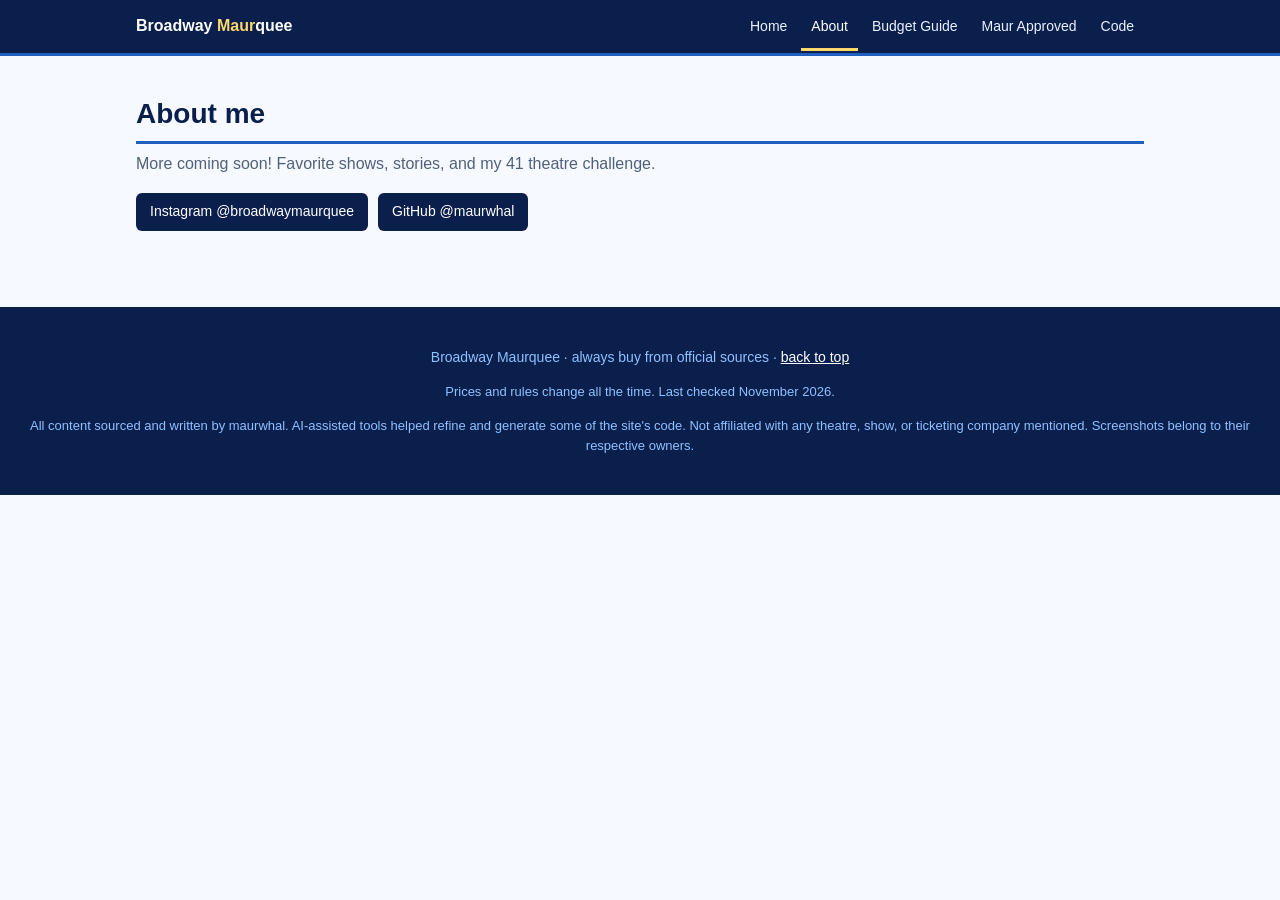
==== about.html @ 45ed2ab8 "New homepage with big sign and intro; split guide, sites, code, about into pages" ====
<!doctype html>
<html lang="en">
<head>
  <meta charset="utf-8">
  <meta name="viewport" content="width=device-width, initial-scale=1">
  <title>About &middot; Broadway Maurquee</title>
  <meta name="description" content="About Maur.">
  <link rel="stylesheet" href="style.css">
</head>
<body id="top">

<nav class="top">
  <div class="wrap">
    <a class="brand" href="index.html">Broadway <span>Maur</span>quee</a>
    <a class="link" href="index.html">Home</a>
    <a class="link active" href="about.html">About</a>
    <a class="link" href="guide.html">Budget Guide</a>
    <a class="link" href="sites.html">Maur Approved</a>
    <a class="link" href="code.html">Code</a>
  </div>
</nav>

<main class="subpage">
<section id="about">
  <h2>About me</h2>
  <p class="lede">More coming soon! Favorite shows, stories, and my 41 theatre challenge.</p>
  <ul class="socials">
    <li><a href="https://www.instagram.com/broadwaymaurquee/">Instagram @broadwaymaurquee</a></li>
    <li><a href="https://github.com/maurwhal">GitHub @maurwhal</a></li>
  </ul>
</section>
</main>

<footer>
  <p>Broadway Maurquee &middot; always buy from official sources &middot; <a href="#top">back to top</a></p>
  <p class="fine">Prices and rules change all the time. Last checked November 2026.</p>
  <p class="fine">All content sourced and written by maurwhal. AI-assisted tools helped refine and generate some of the site's code. Not affiliated with any theatre, show, or ticketing company mentioned. Screenshots belong to their respective owners.</p>
</footer>
</body>
</html>
---- style.css ----
/* Broadway Maurquee — colors live here so they're easy to change */
:root {
  --navy: #0b1f4d;
  --navy-2: #12306e;
  --blue: #1f5fbf;
  --sky: #8fc1ff;
  --ice: #eaf2ff;
  --paper: #f6f9ff;
  --ink: #14213d;
  --muted: #51607a;
  --bulb: #ffd86b;
  --warn: #b3261e;
  --warn-bg: #fdecea;
  --line: #d3e0f5;
}

* { box-sizing: border-box; }
html { scroll-behavior: smooth; scroll-padding-top: 64px; }
body {
  margin: 0;
  font-family: Tahoma, Verdana, Segoe, sans-serif;
  color: var(--ink);
  background: var(--paper);
  line-height: 1.55;
}
a { color: var(--blue); }
a:hover { color: var(--navy); }
img { max-width: 100%; height: auto; display: block; }

/* numbers, prices, times */
.num, table.prices td.price, code {
  font-family: Consolas, "Courier New", monospace;
}

/* ---------- nav ---------- */
nav.top {
  position: sticky; top: 0; z-index: 10;
  background: var(--navy);
  border-bottom: 3px solid var(--blue);
}
nav.top .wrap {
  display: flex; align-items: center; gap: 4px;
  overflow-x: auto; white-space: nowrap;
  padding: 0 16px; max-width: 1040px; margin: 0 auto;
}
nav.top .brand { color: #fff; font-weight: bold; text-decoration: none; margin-right: auto; padding: 14px 8px 14px 0; }
nav.top .brand span { color: var(--bulb); }
nav.top a.link { color: var(--ice); text-decoration: none; padding: 14px 10px; font-size: 14px; }
nav.top a.link:hover { color: #fff; background: var(--navy-2); }

/* ---------- hero / marquee ---------- */
header.hero {
  background: linear-gradient(180deg, var(--navy) 0%, var(--navy-2) 100%);
  color: #fff; text-align: center; padding: 56px 16px 64px;
}
.marquee {
  display: inline-block; padding: 22px 34px; border-radius: 10px;
  background: #081638; border: 3px solid var(--blue);
  box-shadow: 0 0 0 6px #081638, 0 0 28px rgba(143,193,255,.35);
  position: relative;
}
.marquee::before, .marquee::after {
  content: ""; position: absolute; left: 12px; right: 12px; height: 8px;
  background: radial-gradient(circle, var(--bulb) 3px, transparent 4px) 0 0 / 18px 8px repeat-x;
}
.marquee::before { top: 6px; }
.marquee::after { bottom: 6px; }
.marquee h1 { margin: 6px 0 2px; font-size: clamp(28px, 6vw, 52px); letter-spacing: 2px; text-transform: uppercase; }
.marquee h1 .maur { color: var(--bulb); }
.marquee p { margin: 0 0 6px; color: var(--sky); }
header.hero .tag { max-width: 560px; margin: 26px auto 0; color: var(--ice); }

.jump {
  display: grid; grid-template-columns: repeat(auto-fit, minmax(200px, 1fr)); gap: 14px;
  max-width: 1040px; margin: -36px auto 0; padding: 0 16px; position: relative;
}
.jump a {
  background: #fff; border: 1px solid var(--line); border-top: 4px solid var(--blue);
  border-radius: 8px; padding: 16px; text-decoration: none; color: var(--ink);
  box-shadow: 0 4px 14px rgba(11,31,77,.08);
}
.jump a:hover { border-top-color: var(--bulb); }
.jump strong { display: block; color: var(--navy); margin-bottom: 4px; }
.jump span { font-size: 14px; color: var(--muted); }

/* ---------- sections ---------- */
main { max-width: 1040px; margin: 0 auto; padding: 0 16px 60px; }
section { padding-top: 56px; }
h2 {
  color: var(--navy); font-size: 28px; margin: 0 0 6px;
  border-bottom: 3px solid var(--blue); padding-bottom: 6px;
}
h3 { color: var(--navy-2); margin: 34px 0 10px; font-size: 21px; }
h4 { margin: 0 0 6px; color: var(--navy); font-size: 17px; }
.lede { color: var(--muted); margin-top: 8px; }

.toc { display: flex; flex-wrap: wrap; gap: 8px; margin: 16px 0 0; padding: 0; list-style: none; }
.toc a {
  display: inline-block; padding: 6px 12px; border-radius: 999px; font-size: 14px;
  background: var(--ice); color: var(--navy); text-decoration: none; border: 1px solid var(--line);
}
.toc a:hover { background: var(--blue); color: #fff; }

.cards { display: grid; grid-template-columns: repeat(auto-fit, minmax(280px, 1fr)); gap: 14px; }
.card {
  background: #fff; border: 1px solid var(--line); border-radius: 8px; padding: 16px 18px;
}
.card ul { margin: 6px 0 0; padding-left: 20px; }
.card li { margin: 4px 0; }
.card .meta { font-size: 13px; color: var(--muted); margin: -2px 0 8px; }
.pill {
  display: inline-block; font-size: 12px; padding: 2px 8px; border-radius: 999px;
  background: var(--ice); color: var(--navy-2); border: 1px solid var(--line); margin-left: 6px;
  vertical-align: middle; font-weight: normal;
}

/* price cheat sheet */
.table-wrap { overflow-x: auto; background: #fff; border: 1px solid var(--line); border-radius: 8px; }
table.prices { border-collapse: collapse; width: 100%; min-width: 560px; font-size: 15px; }
table.prices th, table.prices td { padding: 10px 14px; text-align: left; border-bottom: 1px solid var(--line); }
table.prices th { background: var(--navy); color: #fff; font-weight: normal; }
table.prices td.price { white-space: nowrap; color: var(--navy-2); font-weight: bold; }
table.prices tr:last-child td { border-bottom: 0; }
.fine { font-size: 13px; color: var(--muted); }

/* screenshots */
details.shot { margin-top: 10px; }
details.shot summary { cursor: pointer; color: var(--blue); font-size: 14px; }
details.shot img { margin-top: 10px; border: 1px solid var(--line); border-radius: 6px; }

/* callouts */
.warn {
  background: var(--warn-bg); border-left: 5px solid var(--warn);
  padding: 14px 18px; border-radius: 6px; margin: 14px 0;
}
.warn h4 { color: var(--warn); }
.tip { background: var(--ice); border-left: 5px solid var(--blue); padding: 14px 18px; border-radius: 6px; margin: 14px 0; }

/* about */
.about { display: grid; grid-template-columns: 120px 1fr; gap: 20px; align-items: start; }
.avatar {
  width: 120px; height: 120px; border-radius: 50%; background: var(--navy);
  display: grid; place-items: center; color: var(--bulb); font-size: 42px; font-weight: bold;
  border: 4px solid var(--blue);
}
.socials { display: flex; flex-wrap: wrap; gap: 10px; margin-top: 12px; padding: 0; list-style: none; }
.socials a {
  display: inline-block; padding: 8px 14px; border-radius: 6px; background: var(--navy);
  color: #fff; text-decoration: none; font-size: 14px;
}
.socials a:hover { background: var(--blue); }

footer { background: var(--navy); color: var(--sky); text-align: center; padding: 26px 16px; font-size: 14px; }
footer a { color: #fff; }

/* ---------- homepage ---------- */
body.home header.hero {
  min-height: 72vh; display: grid; place-items: center; padding: 48px 16px;
}
.marquee.big { padding: 54px 64px; border-width: 4px; }
.marquee.big::before { top: 14px; }
.marquee.big::after { bottom: 14px; }
.marquee.big h1 {
  font-size: clamp(42px, 11vw, 120px); line-height: 1.02; letter-spacing: 4px; margin: 0;
  text-shadow: 0 0 18px rgba(143,193,255,.45);
}
/* bulbs down the sides of the big sign */
.marquee.big { background-image:
  radial-gradient(circle, var(--bulb) 3px, transparent 4px),
  radial-gradient(circle, var(--bulb) 3px, transparent 4px);
  background-size: 8px 18px, 8px 18px;
  background-position: 14px 30px, calc(100% - 14px) 30px;
  background-repeat: repeat-y;
  background-origin: padding-box;
  background-clip: padding-box;
  background-color: #081638;
}

.intro { max-width: 720px; margin: 0 auto; padding-top: 48px; font-size: 17px; }
.tagline {
  font-size: 22px; font-weight: bold; color: var(--navy); text-align: center;
  border-bottom: 3px solid var(--blue); padding-bottom: 18px; margin-bottom: 24px;
}

.bubbles {
  display: grid; grid-template-columns: repeat(auto-fit, minmax(220px, 1fr)); gap: 18px;
  padding-top: 40px;
}
.bubble {
  display: block; text-decoration: none; color: var(--ink); text-align: center;
  background: #fff; border: 2px solid var(--line); border-radius: 28px;
  padding: 28px 20px; box-shadow: 0 6px 18px rgba(11,31,77,.08);
  transition: transform .15s, border-color .15s, box-shadow .15s;
}
.bubble:hover, .bubble:focus-visible {
  transform: translateY(-3px); border-color: var(--blue);
  box-shadow: 0 10px 24px rgba(11,31,77,.16);
}
.bubble strong { display: block; color: var(--navy); font-size: 19px; margin-bottom: 6px; }
.bubble span { font-size: 14px; color: var(--muted); }

.socials.center { justify-content: center; margin-top: 36px; }

/* ---------- inner pages ---------- */
main.subpage section { padding-top: 36px; }
nav.top a.link.active { color: #fff; box-shadow: inset 0 -3px 0 var(--bulb); }
footer .fine { color: var(--sky); }

@media (max-width: 560px) {
  .marquee.big { padding: 40px 30px; }
  .tagline { font-size: 19px; }
  .about { grid-template-columns: 1fr; }
  .avatar { width: 90px; height: 90px; font-size: 32px; }
  .marquee { padding: 20px 18px; }
  h2 { font-size: 24px; }
}
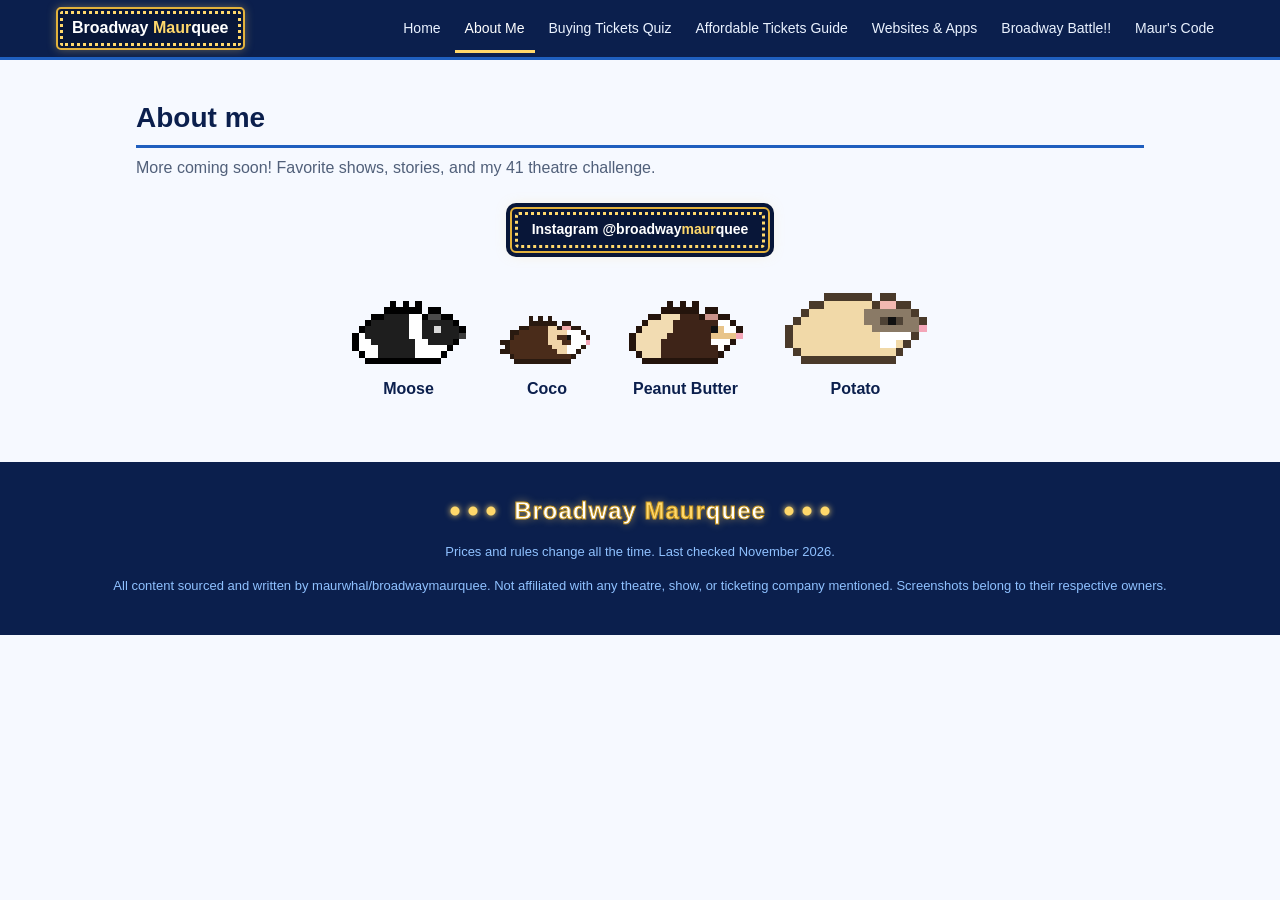
==== commit 3e719f86: "Homepage redesign, ticket quiz, Broadway Battle, and pixel guinea pigs New marquee homepage with int" ====
--- a/about.html
+++ b/about.html
@@ -13,10 +13,12 @@
   <div class="wrap">
     <a class="brand" href="index.html">Broadway <span>Maur</span>quee</a>
     <a class="link" href="index.html">Home</a>
-    <a class="link active" href="about.html">About</a>
-    <a class="link" href="guide.html">Budget Guide</a>
-    <a class="link" href="sites.html">Maur Approved</a>
-    <a class="link" href="code.html">Code</a>
+    <a class="link active" href="about.html">About Me</a>
+    <a class="link" href="quiz.html">Buying Tickets Quiz</a>
+    <a class="link" href="guide.html">Affordable Tickets Guide</a>
+    <a class="link" href="sites.html">Websites &amp; Apps</a>
+    <a class="link" href="battle.html">Broadway Battle!!</a>
+    <a class="link" href="code.html">Maur's Code</a>
   </div>
 </nav>
 
@@ -24,17 +26,133 @@
 <section id="about">
   <h2>About me</h2>
   <p class="lede">More coming soon! Favorite shows, stories, and my 41 theatre challenge.</p>
-  <ul class="socials">
-    <li><a href="https://www.instagram.com/broadwaymaurquee/">Instagram @broadwaymaurquee</a></li>
-    <li><a href="https://github.com/maurwhal">GitHub @maurwhal</a></li>
-  </ul>
+  <p class="center-row">
+    <a class="mini-marquee" href="https://www.instagram.com/broadwaymaurquee/">Instagram @broadway<span class="maur">maur</span>quee</a>
+  </p>
+  <div class="pigs" id="pigs"></div>
 </section>
 </main>
 
 <footer>
-  <p>Broadway Maurquee &middot; always buy from official sources &middot; <a href="#top">back to top</a></p>
+  <p class="footer-sign"><span class="lights" aria-hidden="true"></span><strong>Broadway <span class="maur">Maur</span>quee</strong><span class="lights right" aria-hidden="true"></span></p>
   <p class="fine">Prices and rules change all the time. Last checked November 2026.</p>
-  <p class="fine">All content sourced and written by maurwhal. AI-assisted tools helped refine and generate some of the site's code. Not affiliated with any theatre, show, or ticketing company mentioned. Screenshots belong to their respective owners.</p>
+  <p class="fine">All content sourced and written by maurwhal/broadwaymaurquee. Not affiliated with any theatre, show, or ticketing company mentioned. Screenshots belong to their respective owners.</p>
 </footer>
+<script>
+/* Pixel guinea pigs. Each letter is one pixel:
+   o = outline, a = main fur, b = patch, e = eye, n = nose, f = feet, . = empty */
+const PIG = [
+  "......oooooo.oo...",
+  "....ooaaaaaaoaaoo.",
+  "...oaaaaaaaaaaaaao",
+  "..oaaaaaaaaaaaeaao",
+  ".oaaaaaaaaaaaaaaan",
+  ".oaaaaaaaaaaaaaao.",
+  ".obbbbaaaaaaaaaao.",
+  "..obbbbbaaaaaaao..",
+  "...oooooooooooo...",
+  "....ff......ff...."
+];
+/* Each pig has her own drawing, facing right (letters are explained in each color list) */
+
+/* Moose: black, white band behind the head, white chest and rump */
+const MOOSE = [
+  "......oooooo.oo...",
+  "....ookkkkwwoggoo.",
+  "...okkkkkkwwkkkkko",
+  "..okkkkkkkwwkkekko",
+  ".owkkkkkkkwwkkkkkn",
+  ".owwkkkkkkkwwkkko.",
+  ".owwwkkkkkkwwwwwo.",
+  "..owwkkkkkkwwwwo..",
+  "...oooooooooooo...",
+  "....ff......ff...."
+];
+
+/* Coco: dark brown back, blonde shoulders, dark patch around the eye, white nose stripe */
+const COCO = [
+  "......oooooo.oo...",
+  "....ooddddyyokkoo.",
+  "...oddddddyyyywwwo",
+  "..odddddddyyddewwo",
+  ".oddddddddyyyddwwn",
+  ".odddddddddyyywwo.",
+  ".oddddddddddyywwo.",
+  "..oddddddddddddo..",
+  "...oooooooooooo...",
+  "....ff......ff...."
+];
+
+/* Peanut Butter: cream back half, chocolate front and head, white blaze, blonde cheeks */
+const PEANUT_BUTTER = [
+  "......oooooo.oo...",
+  "....oocccdddokkoo.",
+  "...occccdddddddwwo",
+  "..occcccddddddeywo",
+  ".occcccdddddddyyyn",
+  ".occccddddddddwwo.",
+  ".occccdddddddddwo.",
+  "..occcdddddddddo..",
+  "...oooooooooooo...",
+  "....ff......ff...."
+];
+
+/* Potato: blonde body, gray-brown head, dark around the eye, white chin */
+const POTATO = [
+  "......oooooo.oo...",
+  "....ooyyyyyyokkoo.",
+  "...oyyyyyyyggggggo",
+  "..oyyyyyyyyggdedgo",
+  ".oyyyyyyyyyygggggn",
+  ".oyyyyyyyyyyywwwo.",
+  ".oyyyyyyyyyyywwyo.",
+  "..oyyyyyyyyyyyyo..",
+  "...oooooooooooo...",
+  "....ff......ff...."
+];
+
+/* extra row on top of each pig for hair: a little mohawk, lots of spikes, or smooth */
+const MOHAWK = ".......o.o.o......";
+const SPIKY  = "......o.o.o.......";
+const SMOOTH = "..................";
+
+/* Coco gets spiky sides too */
+COCO[2] = "..oo" + COCO[2].slice(4);
+COCO[4] = "oo" + COCO[4].slice(2);
+COCO[6] = "oo" + COCO[6].slice(2);
+
+/* make the snout longer: stretches the face 2 pixels toward the nose */
+function longerFace(rows) {
+  return rows.map((row, y) => {
+    const fur = row[16], fur2 = row[15];
+    if (y === 3 || y === 4) return row.slice(0, 17) + fur + row[17] + ".";
+    if (y === 5) return row.slice(0, 16) + fur2 + row.slice(16) + ".";
+    return row + "..";
+  });
+}
+[MOOSE, COCO, PEANUT_BUTTER, POTATO].forEach(p => p.splice(0, p.length, ...longerFace(p)));
+/* left to right. size = width in pixels (Moose and Peanut Butter are the normal size) */
+const PIGS = [
+  { name: "Moose", rows: [MOHAWK, ...MOOSE], size: 126,
+    colors: { k: "#1e1e1e", w: "#ffffff", g: "#4a4a4a", o: "#000000", e: "#d8d8d8", n: "#3a3a3a", t: "#f4a6b8" } },
+  { name: "Coco", rows: [SPIKY, ...COCO], size: 95,
+    colors: { d: "#4a2c1a", y: "#f0d4a8", w: "#ffffff", k: "#f2a9a9", o: "#2a1a10", e: "#111111", l: "#b07a52", t: "#f4a6b8" } },
+  { name: "Peanut Butter", rows: [MOHAWK, ...PEANUT_BUTTER], size: 126,
+    colors: { c: "#f2dcb2", d: "#3e2418", y: "#e8c48a", w: "#ffffff", k: "#c9928a", o: "#24140c", e: "#111111", f: "#8a5a4a" } },
+  { name: "Potato", rows: [SMOOTH, ...POTATO], size: 158,
+    colors: { y: "#f1d9a8", g: "#8a7a66", d: "#4f4336", w: "#ffffff", k: "#f2b8b0", o: "#4a3a2a", e: "#111111", p: "#f8ead0" } }
+];
+const box = document.getElementById("pigs");
+for (const pig of PIGS) {
+  const colors = { n: "#f4a6b8", f: "#f4a6b8", ...pig.colors };
+  let rects = "";
+  /* the last row is the feet; it's left off so the pigs have no feet */
+  pig.rows.slice(0, -1).forEach((row, y) => [...row].forEach((ch, x) => {
+    if (colors[ch]) rects += `<rect x="${x}" y="${y}" width="1" height="1" fill="${colors[ch]}"/>`;
+  }));
+  box.insertAdjacentHTML("beforeend",
+    `<figure><svg viewBox="0 0 20 10" style="width:${pig.size}px" shape-rendering="crispEdges" aria-hidden="true">${rects}</svg><figcaption>${pig.name}</figcaption></figure>`);
+}
+</script>
 </body>
 </html>
--- a/style.css
+++ b/style.css
@@ -41,9 +41,24 @@
 nav.top .wrap {
   display: flex; align-items: center; gap: 4px;
   overflow-x: auto; white-space: nowrap;
-  padding: 0 16px; max-width: 1040px; margin: 0 auto;
-}
-nav.top .brand { color: #fff; font-weight: bold; text-decoration: none; margin-right: auto; padding: 14px 8px 14px 0; }
+  padding: 0 16px; max-width: 1200px; margin: 0 auto;
+  scrollbar-width: none;
+}
+nav.top .wrap::-webkit-scrollbar { display: none; }
+/* menu logo: a tiny version of the flashing marquee sign */
+nav.top .brand {
+  position: relative; flex-shrink: 0;
+  color: #fff; font-weight: bold; text-decoration: none;
+  margin: 7px auto 7px 0; padding: 7px 14px; border-radius: 5px;
+  background: #081638; border: 2px solid #e3b23c;
+  box-shadow: 0 0 10px rgba(255,216,107,.35);
+}
+nav.top .brand::before {
+  content: ""; position: absolute; inset: 2px; border-radius: 3px;
+  border: 3px dotted var(--bulb); pointer-events: none;
+  animation: bulbs .7s steps(1) infinite;
+}
+@media (prefers-reduced-motion: reduce) { nav.top .brand::before { animation: none; } }
 nav.top .brand span { color: var(--bulb); }
 nav.top a.link { color: var(--ice); text-decoration: none; padding: 14px 10px; font-size: 14px; }
 nav.top a.link:hover { color: #fff; background: var(--navy-2); }
@@ -55,8 +70,8 @@
 }
 .marquee {
   display: inline-block; padding: 22px 34px; border-radius: 10px;
-  background: #081638; border: 3px solid var(--blue);
-  box-shadow: 0 0 0 6px #081638, 0 0 28px rgba(143,193,255,.35);
+  background: #081638; border: 3px solid #e3b23c;
+  box-shadow: 0 0 0 6px #081638, 0 0 28px rgba(255,216,107,.35);
   position: relative;
 }
 .marquee::before, .marquee::after {
@@ -155,56 +170,225 @@
 
 /* ---------- homepage ---------- */
 body.home header.hero {
-  min-height: 72vh; display: grid; place-items: center; padding: 48px 16px;
-}
-.marquee.big { padding: 54px 64px; border-width: 4px; }
-.marquee.big::before { top: 14px; }
-.marquee.big::after { bottom: 14px; }
+  display: grid; place-items: center; padding: 24px 16px 28px;
+}
+.marquee.big { padding: 28px 48px; border-width: 4px; }
+/* one even ring of bulbs inside the sign (replaces the separate top/bottom/side rows) */
+.marquee.big::before {
+  inset: 10px; height: auto; background: none;
+  border: 7px dotted var(--bulb); border-radius: 6px;
+  filter: drop-shadow(0 0 3px rgba(255,216,107,.8));
+  animation: bulbs .7s steps(1) infinite;
+}
+.marquee.big::after { display: none; }
+.marquee.big h1 { animation: signglow 1.4s ease-in-out infinite; }
+@keyframes bulbs {
+  50% { border-color: #fff6c9; filter: drop-shadow(0 0 7px #ffd86b) drop-shadow(0 0 2px #fff); }
+}
+@keyframes signglow {
+  50% { text-shadow: 0 0 10px rgba(255,255,255,.7), 0 0 26px rgba(143,193,255,.8); }
+}
+@media (prefers-reduced-motion: reduce) {
+  .marquee.big::before, .marquee.big h1 { animation: none; }
+}
 .marquee.big h1 {
-  font-size: clamp(42px, 11vw, 120px); line-height: 1.02; letter-spacing: 4px; margin: 0;
+  font-size: clamp(38px, 6vw, 64px); line-height: 1.02; letter-spacing: 3px; margin: 0;
   text-shadow: 0 0 18px rgba(143,193,255,.45);
 }
-/* bulbs down the sides of the big sign */
-.marquee.big { background-image:
-  radial-gradient(circle, var(--bulb) 3px, transparent 4px),
-  radial-gradient(circle, var(--bulb) 3px, transparent 4px);
-  background-size: 8px 18px, 8px 18px;
-  background-position: 14px 30px, calc(100% - 14px) 30px;
-  background-repeat: repeat-y;
-  background-origin: padding-box;
-  background-clip: padding-box;
-  background-color: #081638;
-}
-
-.intro { max-width: 720px; margin: 0 auto; padding-top: 48px; font-size: 17px; }
+
+.intro { max-width: 860px; margin: 0 auto; padding-top: 20px; font-size: 16px; }
+.intro p { margin: 0 0 10px; }
 .tagline {
-  font-size: 22px; font-weight: bold; color: var(--navy); text-align: center;
-  border-bottom: 3px solid var(--blue); padding-bottom: 18px; margin-bottom: 24px;
-}
-
+  font-size: 21px; font-weight: bold; color: var(--navy); text-align: center;
+  border-bottom: 3px solid var(--blue); padding-bottom: 14px; margin-bottom: 16px !important;
+}
+
+/* six round "marquee light" bubbles: yellow dotted bulbs on a navy ring */
 .bubbles {
-  display: grid; grid-template-columns: repeat(auto-fit, minmax(220px, 1fr)); gap: 18px;
-  padding-top: 40px;
+  display: grid; grid-template-columns: repeat(3, 160px); justify-content: center;
+  gap: 18px 56px; padding-top: 18px;
 }
 .bubble {
-  display: block; text-decoration: none; color: var(--ink); text-align: center;
-  background: #fff; border: 2px solid var(--line); border-radius: 28px;
-  padding: 28px 20px; box-shadow: 0 6px 18px rgba(11,31,77,.08);
-  transition: transform .15s, border-color .15s, box-shadow .15s;
+  width: 160px; height: 160px; border-radius: 50%;
+  display: flex; flex-direction: column; align-items: center; justify-content: center;
+  padding: 16px; text-align: center; text-decoration: none;
+  border: 6px dotted var(--bulb);
+  /* light yellow center, with a navy band between it and the bulbs */
+  background: radial-gradient(circle closest-side, #fff4cc calc(100% - 7px), var(--navy) calc(100% - 6px)) padding-box, var(--navy) border-box;
+  box-shadow: 0 0 0 4px var(--navy), 0 6px 18px rgba(11,31,77,.18);
+  transition: transform .15s, box-shadow .15s;
 }
 .bubble:hover, .bubble:focus-visible {
-  transform: translateY(-3px); border-color: var(--blue);
-  box-shadow: 0 10px 24px rgba(11,31,77,.16);
-}
-.bubble strong { display: block; color: var(--navy); font-size: 19px; margin-bottom: 6px; }
-.bubble span { font-size: 14px; color: var(--muted); }
-
-.socials.center { justify-content: center; margin-top: 36px; }
+  transform: translateY(-4px) scale(1.03);
+  box-shadow: 0 0 0 4px var(--navy), 0 0 22px rgba(255,216,107,.65);
+}
+
+/* ---------- Broadway Battle ---------- */
+.battle-table td { vertical-align: middle; }
+.battle-table input[type=checkbox], .check-grid input { width: 18px; height: 18px; flex-shrink: 0; accent-color: var(--blue); }
+.check-grid {
+  display: grid; grid-template-columns: repeat(auto-fill, minmax(190px, 1fr)); gap: 6px 14px;
+  background: #fff; border: 1px solid var(--line); border-radius: 8px; padding: 14px 16px;
+}
+.check-grid label { display: flex; align-items: center; gap: 8px; cursor: pointer; }
+.tony-grid { grid-template-columns: repeat(auto-fill, minmax(260px, 1fr)); }
+.tony-grid .num { color: var(--muted); font-size: 13px; }
+.perf-table { min-width: 760px; font-size: 14px; }
+.perf-table td { vertical-align: top; }
+.perf-table .perf { display: flex; gap: 8px; align-items: flex-start; cursor: pointer; }
+.perf-table .perf input { width: 18px; height: 18px; flex-shrink: 0; margin-top: 2px; accent-color: var(--blue); }
+/* Maur's picks: tiny grid that opens a big table */
+.maur-thumb {
+  display: flex; align-items: center; gap: 10px; margin-top: 8px; padding: 6px 8px;
+  background: #081638; border: 1px solid #e3b23c; border-radius: 6px; cursor: pointer; font: inherit;
+}
+.maur-thumb .fine { color: var(--sky); }
+.mini-grid { display: grid; grid-template-columns: repeat(4, 9px); gap: 2px; }
+.mini-grid i { width: 9px; height: 9px; background: #2a3c6b; border-radius: 2px; }
+.mini-grid i.on { background: var(--bulb); box-shadow: 0 0 4px var(--bulb); }
+.picks-dialog {
+  width: min(960px, calc(100vw - 32px)); border: 3px solid #e3b23c; border-radius: 12px;
+  padding: 20px; background: var(--paper);
+}
+.picks-dialog::backdrop { background: rgba(8,22,56,.7); }
+.picks-dialog h3 { margin-top: 0; }
+.close-x { float: right; font-size: 28px; line-height: 1; background: none; border: 0; cursor: pointer; color: var(--navy); }
+.maur-picks td.on, .maur-picks div.on { background: #fff4cc; font-weight: bold; }
+.maur-picks div { padding: 4px 8px; border-radius: 4px; }
+.mini-grid.wide { grid-template-columns: repeat(7, 9px); }
+.year-count { grid-template-columns: repeat(auto-fit, minmax(90px, 1fr)); }
+.choice.picked { border-color: var(--bulb); background: #fff4cc; }
+.scoreboard { display: flex; flex-wrap: wrap; gap: 12px; margin: 14px 0 6px; }
+.scoreboard > div { flex: 1 1 200px; padding: 12px 16px; border-radius: 8px; font-size: 17px; }
+.score-you { background: var(--ice); border: 1px solid var(--line); color: var(--navy); }
+.score-maur { background: var(--navy); color: #fff; border: 2px solid #e3b23c; }
+.score-maur strong { color: var(--bulb); }
+.score-maur:not(.revealed) { display: flex; align-items: center; justify-content: center; }
+.lock-btn {
+  font: inherit; font-weight: bold; cursor: pointer; color: var(--navy);
+  background: var(--bulb); border: 0; border-radius: 6px; padding: 8px 18px;
+  box-shadow: 0 0 12px rgba(255,216,107,.6);
+}
+.lock-btn:hover { background: #fff4cc; }
+.verdict { margin-top: 6px; font-weight: bold; font-size: 18px; }
+.score-maur .unlock { color: var(--sky); font-size: 13px; margin-top: 6px; }
+.choice:disabled:not(.picked) { opacity: .55; }
+.bulk { margin: 6px 0 10px; font-size: 14px; color: var(--muted); }
+.special-inputs { display: flex; flex-wrap: wrap; gap: 12px 24px; background: #fff; border: 1px solid var(--line); border-radius: 8px; padding: 14px 16px; }
+.special-inputs label { display: flex; align-items: center; gap: 8px; }
+.num-input { width: 80px; font: inherit; padding: 4px 8px; border: 1px solid var(--line); border-radius: 6px; }
+
+/* ---------- knowledge quiz ---------- */
+.trivia-q { margin-top: 16px; }
+.trivia-q .choices { grid-template-columns: repeat(auto-fit, minmax(150px, 1fr)); }
+.trivia-q .choice { font-size: 15px; padding: 12px; }
+.choice.right { border-color: #2e8b57; background: #e8f6ee; }
+.choice.wrong { border-color: var(--warn); background: var(--warn-bg); }
+.choice:disabled { cursor: default; transform: none; box-shadow: none; }
+.why { margin-top: 12px; padding: 12px 14px; background: var(--ice); border-radius: 8px; }
+.why p { margin: 0; }
+.why ul { margin: 8px 0; }
+
+/* ---------- pixel guinea pigs ---------- */
+.pixel-pigs { display: inline-flex; gap: 3px; vertical-align: -5px; }
+.pixel-pigs svg { width: 26px; height: 20px; }
+.pigs { display: flex; flex-wrap: wrap; justify-content: center; align-items: flex-end; gap: 28px; margin-top: 32px; }
+.pigs figure { margin: 0; text-align: center; }
+.pigs figcaption { font-weight: bold; color: var(--navy); margin-top: 6px; }
+.pigs svg { height: auto; image-rendering: pixelated; animation: hop 1.6s ease-in-out infinite; }
+.pigs figure:nth-child(2) svg { animation-delay: .4s; }
+.pigs figure:nth-child(3) svg { animation-delay: .8s; }
+.pigs figure:nth-child(4) svg { animation-delay: 1.2s; }
+@keyframes hop { 0%, 70%, 100% { transform: translateY(0); } 80% { transform: translateY(-8px); } }
+@media (prefers-reduced-motion: reduce) { .pigs svg { animation: none; } }
+.bubble strong { color: var(--navy-2); font-size: 15px; line-height: 1.25; }
+.bubble span { color: var(--navy); font-size: 14px; margin-top: 4px; }
+@media (max-width: 680px) {
+  .bubbles { grid-template-columns: repeat(2, 150px); gap: 20px 24px; }
+  .bubble { width: 150px; height: 150px; padding: 14px; border-width: 5px; }
+  .bubble strong { font-size: 14px; }
+  .bubble span { font-size: 12px; }
+}
+
+/* ---------- ticket quiz ---------- */
+.quiz { max-width: 820px; margin: 0 auto; }
+.quiz-step h3 { margin-top: 10px; }
+.choices { display: grid; grid-template-columns: repeat(auto-fit, minmax(170px, 1fr)); gap: 14px; margin-top: 14px; }
+.choice {
+  font: inherit; cursor: pointer; text-align: center;
+  background: #fff; color: var(--navy); font-weight: bold; font-size: 17px;
+  border: 3px solid var(--line); border-radius: 14px; padding: 20px 14px;
+  transition: border-color .15s, transform .15s, box-shadow .15s;
+}
+.choice small { display: block; font-weight: normal; font-size: 13px; color: var(--muted); margin-top: 4px; font-style: italic; }
+.choice:hover, .choice:focus-visible { border-color: var(--bulb); transform: translateY(-2px); box-shadow: 0 0 14px rgba(255,216,107,.5); outline: none; }
+.crumbs { font-size: 14px; color: var(--muted); margin-top: 10px; }
+.result .card { margin-top: 14px; }
+
+/* "Maur's Plan for You" flashing sign on quiz results */
+.plan-sign {
+  position: relative; text-align: center; margin: 10px 0 22px;
+  padding: 26px 20px; border-radius: 10px;
+  background: #081638; border: 3px solid #e3b23c;
+  box-shadow: 0 0 0 5px #081638, 0 0 24px rgba(255,216,107,.4);
+}
+.plan-sign::before {
+  content: ""; position: absolute; inset: 8px; border-radius: 6px;
+  border: 6px dotted var(--bulb); pointer-events: none;
+  animation: bulbs .7s steps(1) infinite;
+}
+.plan-sign h3 {
+  margin: 0; color: var(--bulb); font-size: clamp(28px, 5vw, 44px); letter-spacing: 1px;
+  animation: signglow 1.4s ease-in-out infinite;
+}
+.plan-sign p { margin: 6px 0 0; color: #fff; font-size: clamp(18px, 3vw, 24px); font-weight: bold; }
+.plan-sign .plan-when { display: inline-block; font-size: 1.6em; line-height: 1.1; }
+.plan-sign .plan-sub { color: var(--sky); font-size: 16px; font-weight: normal; }
+@media (prefers-reduced-motion: reduce) { .plan-sign::before, .plan-sign h3 { animation: none; } }
+.result .card h4 .pill { margin-left: 8px; }
+.satisfied { text-align: center; margin-top: 34px; padding: 26px 16px; background: var(--navy); border-radius: 12px; color: #fff; }
+.satisfied h3 { color: var(--bulb); margin: 0 0 14px; font-size: 26px; }
+.satisfied .choices { max-width: 560px; margin: 0 auto; }
+.satisfied .choice { text-decoration: none; display: block; }
+.linkbtn { font: inherit; background: none; border: 0; color: var(--blue); text-decoration: underline; cursor: pointer; padding: 0; }
+
+.socials.center { justify-content: center; margin-top: 22px; }
+
+/* small marquee-style button (homepage Instagram link) */
+.center-row { text-align: center; margin-top: 26px; }
+.mini-marquee {
+  display: inline-block; position: relative;
+  padding: 10px 20px; border-radius: 6px;
+  background: #081638; color: #fff; text-decoration: none; font-size: 14px; font-weight: bold;
+  border: 2px solid #e3b23c;
+  box-shadow: 0 0 0 4px #081638, 0 0 14px rgba(255,216,107,.35);
+}
+.mini-marquee::before {
+  content: ""; position: absolute; inset: 3px; border-radius: 4px;
+  border: 3px dotted var(--bulb); pointer-events: none;
+  animation: bulbs .7s steps(1) infinite;
+}
+.mini-marquee:hover { color: var(--bulb); }
+@media (prefers-reduced-motion: reduce) { .mini-marquee::before { animation: none; } }
 
 /* ---------- inner pages ---------- */
 main.subpage section { padding-top: 36px; }
 nav.top a.link.active { color: #fff; box-shadow: inset 0 -3px 0 var(--bulb); }
 footer .fine { color: var(--sky); }
+
+/* footer sign: gold-outlined name with blinking bulbs on each side */
+.footer-sign { display: flex; align-items: center; justify-content: center; gap: 14px; margin: 4px 0 12px; }
+.maur { color: var(--bulb); }
+.footer-sign strong {
+  font-size: 24px; letter-spacing: 1px; color: #fff;
+  -webkit-text-stroke: 1px #c8961e;
+  text-shadow: 0 0 8px rgba(255,216,107,.6);
+}
+.lights {
+  width: 54px; height: 12px;
+  background: radial-gradient(circle, var(--bulb) 4px, transparent 5px) 0 50% / 18px 12px repeat-x;
+  filter: drop-shadow(0 0 3px var(--bulb));
+}
 
 @media (max-width: 560px) {
   .marquee.big { padding: 40px 30px; }
